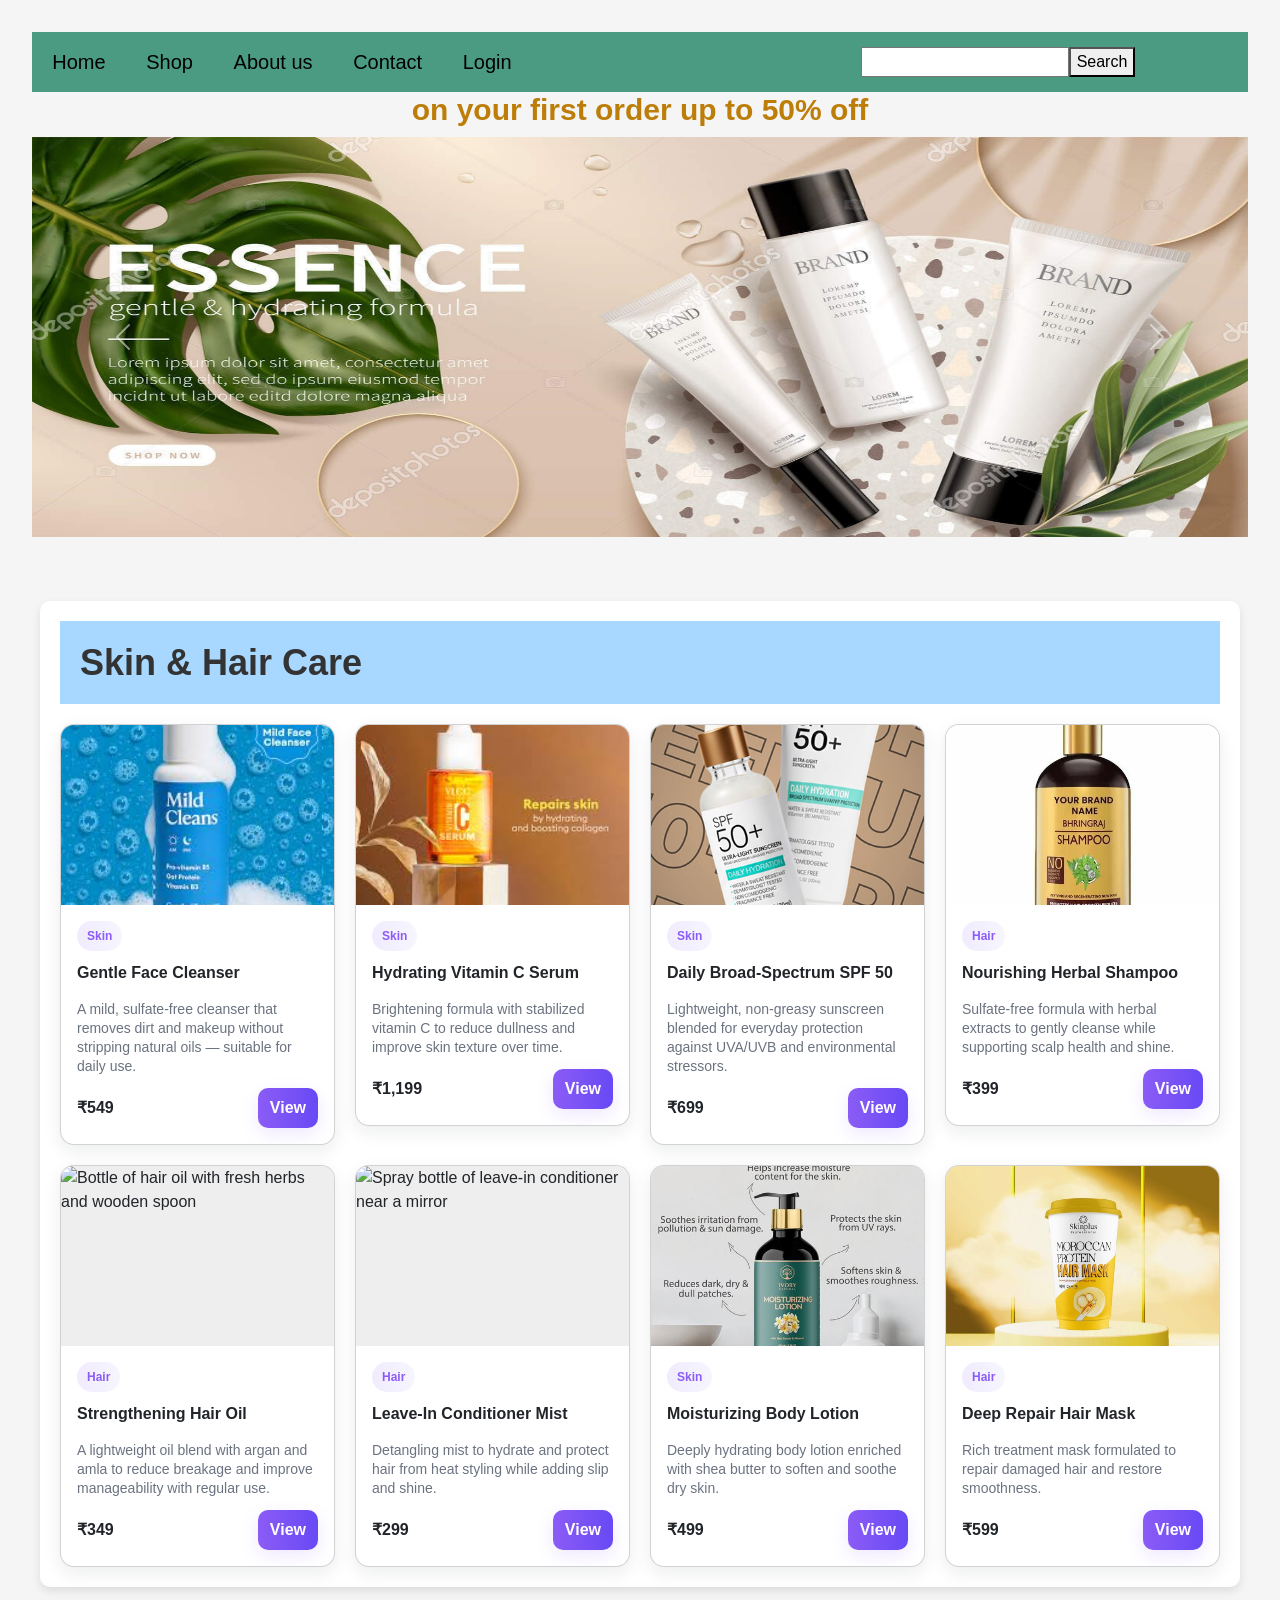
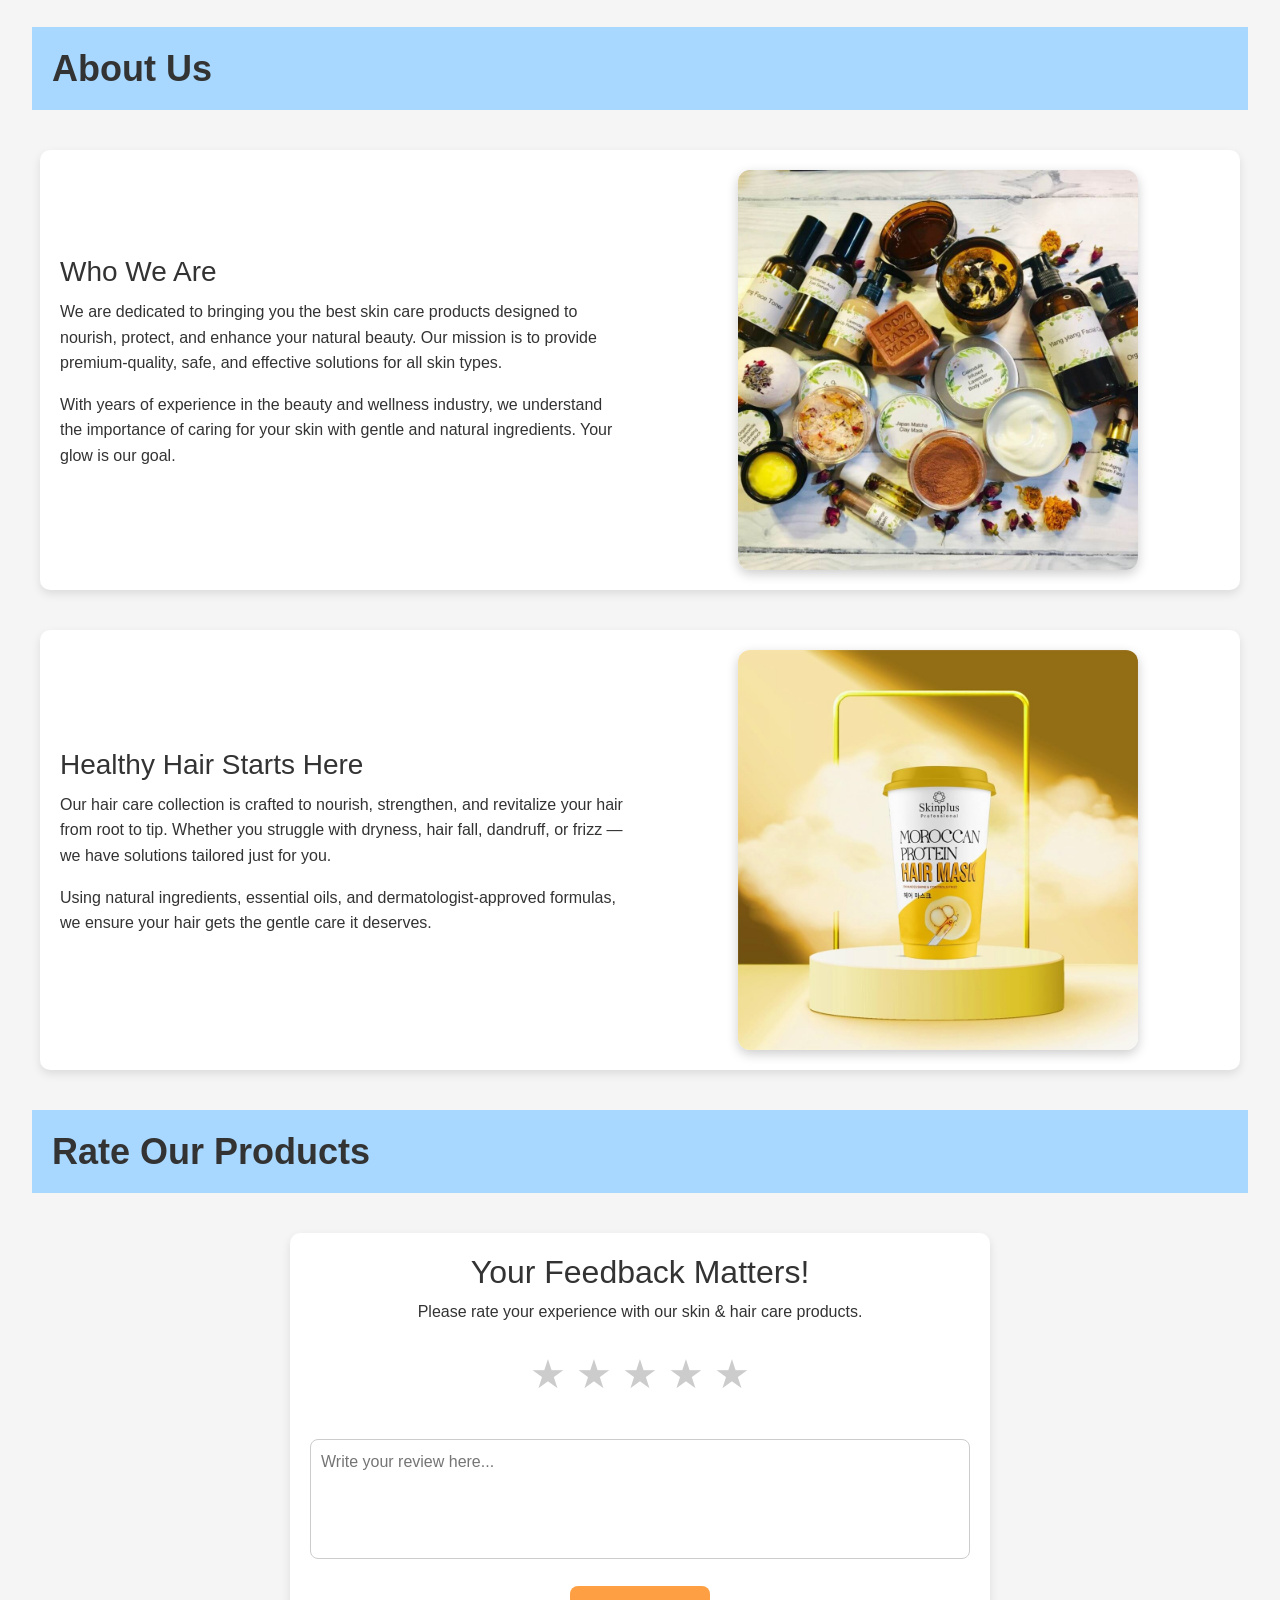
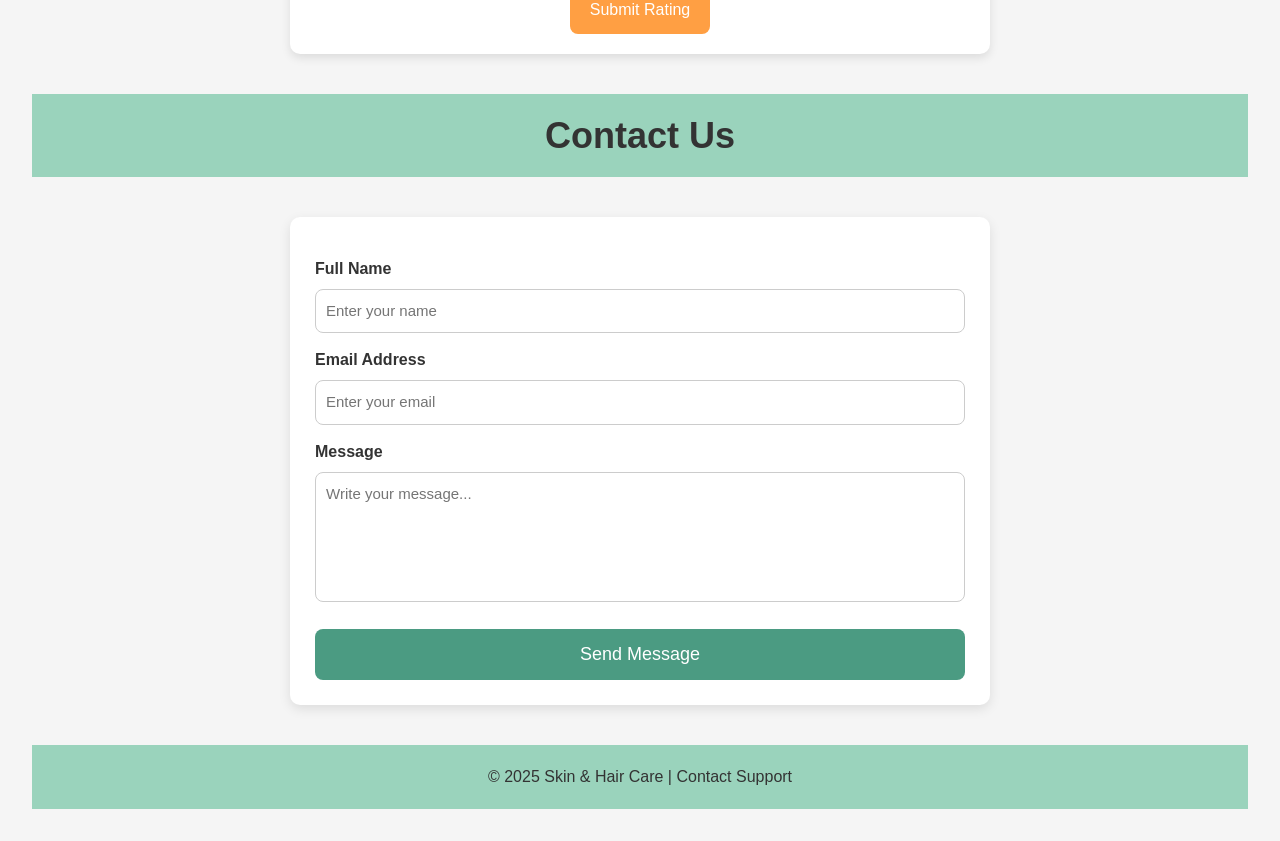
==== digital.html @ 93e8fe85 "Add files via upload" ====
<!DOCTYPE html>
<html lang="en">
<head>
  <meta charset="UTF-8">
  <meta name="viewport" content="width=device-width, initial-scale=1.0">
  <link href="https://cdn.jsdelivr.net/npm/bootstrap@5.3.8/dist/css/bootstrap.min.css" rel="stylesheet" integrity="sha384-sRIl4kxILFvY47J16cr9ZwB07vP4J8+LH7qKQnuqkuIAvNWLzeN8tE5YBujZqJLB" crossorigin="anonymous">
  <script src="https://cdn.jsdelivr.net/npm/bootstrap@5.3.8/dist/js/bootstrap.bundle.min.js" integrity="sha384-FKyoEForCGlyvwx9Hj09JcYn3nv7wiPVlz7YYwJrWVcXK/BmnVDxM+D2scQbITxI" crossorigin="anonymous"></script>
   <link href="https://fonts.googleapis.com/css2?family=Inter:wght@300;400;600;700&display=swap" rel="stylesheet">
  <link rel="stylesheet" href="style.css">
  <title>Naturals care</title>
</head>
<body>
  <div id="nav">
   <div id="links">
    <a href="#carouselExample">Home</a>
    <a href="#bag">Shop</a>
    <a href="#car">About us</a>
    <a href="#header">Contact</a>
    <a href="./login.html">Login</a>
   </div> 
   <div id="search">
    <input type="text">
    <button>Search</button>
   </div>
  </div>
  
  <h1 id="ons">on your first order up to 50% off</h1>
  
  <div id="carouselExample" class="carousel slide" >
  <div class="carousel-inner">
    <div class="carousel-item active">
      <img src="./brand.jpg" class="d-block w-100" alt="..."  id="img1">
    </div>
    <div class="carousel-item">
      <img src="skinnew.JPG" class="d-block w-100" alt="..."  id="img1">
    </div>
    <div class="carousel-item">
      <img src="./sunscreen.jpg" class="d-block w-100" alt="..."  id="img1">
    </div>
  </div>
  <button class="carousel-control-prev" type="button" data-bs-target="#carouselExample" data-bs-slide="prev" id="btn">
    <span class="carousel-control-prev-icon" aria-hidden="true"></span>
    <span class="visually-hidden">Previous</span>
  </button>
  <button class="carousel-control-next" type="button" data-bs-target="#carouselExample" data-bs-slide="next">
    <span class="carousel-control-next-icon" aria-hidden="true"></span>
    <span class="visually-hidden">Next</span>
  </button>
</div>
<br>
   <div class="container" id="bag">
    <header>
      <div>
        <h1 id="fff" style=" width: 100%; border-radius: 10px; ">Skin & Hair Care </h1> 

      </div>
    </header>
    <main class="grid" role="list">
      <!-- Card 1: Face Cleanser -->
      <article class="card" role="listitem">
        <div class="media">
          <img loading="lazy" src="./mild.jpg" alt="Face cleanser and fresh towel on white background">
        </div>
        <div class="body">
          <span class="tag">Skin</span>
          <h2 class="title">Gentle Face Cleanser</h2>
          <p class="desc">A mild, sulfate-free cleanser that removes dirt and makeup without stripping natural oils — suitable for daily use.</p>
          <div class="meta">
            <div class="price">₹549</div>
            <button class="btn">View</button>
          </div>
        </div>
      </article>

      <!-- Card 2: Hydrating Serum -->
      <article class="card">
        <div class="media">
          <img loading="lazy" src="./vitaminc.jpg" alt="Dropper with serum and plant leaves">
        </div>
        <div class="body">
          <span class="tag">Skin</span>
          <h2 class="title">Hydrating Vitamin C Serum</h2>
          <p class="desc">Brightening formula with stabilized vitamin C to reduce dullness and improve skin texture over time.</p>
          <div class="meta">
            <div class="price">₹1,199</div>
            <button class="btn">View</button>
          </div>
        </div>
      </article>

      <!-- Card 3: Sunscreen -->
      <article class="card">
        <div class="media">
          <img loading="lazy" src="./sunscree.jpg" alt="Sunscreen bottle on a light surface with citrus slice">
        </div>
        <div class="body">
          <span class="tag">Skin</span>
          <h2 class="title">Daily Broad‑Spectrum SPF 50</h2>
          <p class="desc">Lightweight, non-greasy sunscreen blended for everyday protection against UVA/UVB and environmental stressors.</p>
          <div class="meta">
            <div class="price">₹699</div>
            <button class="btn">View</button>
          </div>
        </div>
      </article>

      <!-- Card 4: Shampoo -->
      <article class="card">
        <div class="media">
          <img loading="lazy" src="./herbal.jpg" alt="Shampoo bottle with herbs and towel">
        </div>
        <div class="body">
          <span class="tag">Hair</span>
          <h2 class="title">Nourishing Herbal Shampoo</h2>
          <p class="desc">Sulfate-free formula with herbal extracts to gently cleanse while supporting scalp health and shine.</p>
          <div class="meta">
            <div class="price">₹399</div>
            <button class="btn">View</button>
          </div>
        </div>
      </article>

      <!-- Card 5: Hair Oil -->
      <article class="card">
        <div class="media">
          <img loading="lazy" src="./ecofriendly-beauty-product.jpg" alt="Bottle of hair oil with fresh herbs and wooden spoon">
        </div>
        <div class="body">
          <span class="tag">Hair</span>
          <h2 class="title">Strengthening Hair Oil</h2>
          <p class="desc">A lightweight oil blend with argan and amla to reduce breakage and improve manageability with regular use.</p>
          <div class="meta">
            <div class="price">₹349</div>
            <button class="btn">View</button>
          </div>
        </div>
      </article>

      <!-- Card 6: Leave‑in Conditioner -->
      <article class="card">
        <div class="media">
          <img loading="lazy" src="https://images.unsplash.com/photo-1522335789203-aabd1fc54bc9?q=80&w=1200&auto=format&fit=crop" alt="Spray bottle of leave-in conditioner near a mirror">
        </div>
        <div class="body">
          <span class="tag">Hair</span>
          <h2 class="title">Leave‑In Conditioner Mist</h2>
          <p class="desc">Detangling mist to hydrate and protect hair from heat styling while adding slip and shine.</p>
          <div class="meta">
            <div class="price">₹299</div>
            <button class="btn">View</button>
          </div>
        </div>
      </article>

          <!-- Card 7: Body Lotion -->
      <article class="card">
        <div class="media">
          <img loading="lazy" src="./lotion.jpg" alt="Body lotion bottle on soft fabric">
        </div>
        <div class="body">
          <span class="tag">Skin</span>
          <h2 class="title">Moisturizing Body Lotion</h2>
          <p class="desc">Deeply hydrating body lotion enriched with shea butter to soften and soothe dry skin.</p>
          <div class="meta">
            <div class="price">₹499</div>
            <button class="btn">View</button>
          </div>
        </div>
      </article>

      <!-- Card 8: Hair Mask -->
      <article class="card">
        <div class="media">
          <img loading="lazy" src="./hair mask.jpg" alt="Hair mask jar on white background">
        </div>
        <div class="body">
          <span class="tag">Hair</span>
          <h2 class="title">Deep Repair Hair Mask</h2>
          <p class="desc">Rich treatment mask formulated to repair damaged hair and restore smoothness.</p>
          <div class="meta">
            <div class="price">₹599</div>
            <button class="btn">View</button>
          </div>
        </div>
      </article>

    </main>
  </div>
  
    <header >
        <h1>About Us</h1>
    </header>

    <div class="container" id="car">
        <div class="about-section">

            <div class="about-text">
                <h2>Who We Are</h2>
                <p>
                    We are dedicated to bringing you the best skin care products designed to nourish,
                    protect, and enhance your natural beauty. Our mission is to provide premium-quality, safe,
                    and effective solutions for all skin  types.
                </p>
                <p>
                    With years of experience in the beauty and wellness industry, we understand the importance
                    of caring for your skin  with gentle and natural ingredients. Your glow is our goal.
                </p>
            </div>

            <div class="about-image">
                <img src="skincare.jpg" alt="Skin and Hair Care Products">
            </div>

        </div>
    </div>
     <div class="container">
        <div class="section">
            <div class="text-content">
                <h2>Healthy Hair Starts Here</h2>
                <p>
                    Our hair care collection is crafted to nourish, strengthen, and revitalize your hair from root
                    to tip. Whether you struggle with dryness, hair fall, dandruff, or frizz — we have solutions
                    tailored just for you.
                </p>
                <p>
                    Using natural ingredients, essential oils, and dermatologist-approved formulas, we ensure your
                    hair gets the gentle care it deserves.
                </p>
            </div>

            <div class="image-content">
                <img src="hair mask.jpg" alt="Hair Care Products">
            </div>
        </div>
    </div>
      <header>
        <h1>Rate Our Products</h1>
    </header>

    <div class="container" id="feed">
        <h2>Your Feedback Matters!</h2>
        <p>Please rate your experience with our skin & hair care products.</p>

        <div class="stars">
            <input type="radio" id="star5" name="rating" value="5">
            <label for="star5">★</label>

            <input type="radio" id="star4" name="rating" value="4">
            <label for="star4">★</label>

            <input type="radio" id="star3" name="rating" value="3">
            <label for="star3">★</label>

            <input type="radio" id="star2" name="rating" value="2">
            <label for="star2">★</label>

            <input type="radio" id="star1" name="rating" value="1">
            <label for="star1">★</label>
        </div>

        <textarea placeholder="Write your review here..."></textarea>

        <button type="submit" id="btnn">Submit Rating</button>
    </div>
    <div id="header">
        <h1>Contact Us</h1>
    </div>

    <div id="container">
        

        <form id="form">
            <label for="name">Full Name</label>
            <input type="text" id="name" placeholder="Enter your name" required>

            <label for="email">Email Address</label>
            <input type="email" id="email" placeholder="Enter your email" required>

            <label for="message">Message</label>
            <textarea id="message" placeholder="Write your message..."></textarea>

            <button type="submit" id="submitBtn">Send Message</button>
        </form>
    </div>

    <div id="footer">
        &copy; 2025 Skin & Hair Care | Contact Support
    </div>
</body>
</html>
---- style.css ----
#nav{
    background-color: #4b9b82;
    height: 60px;
    display: flex;
    justify-content: space-between;
    align-items: center;
}
#links{
    width: 500px;
    height: 60px;
    display: flex;
    justify-content: space-around;
    align-items: center;
}
#search
{
    height: 60px;
    width: 500px;
    display: flex;
    align-items: center;
    justify-content: center;
    border-radius: 20px;
}
a{
    color: black;
    text-decoration: none;
    font-size: 20px;
   
}
a:hover
{
    color: black;
    background-color: whitesmoke;
    border-radius: 5px;
   
}
#img1
{
    height: 400px;
}

#ons{
    display: flex;
    height: 45px;
    justify-content: center;
    color: rgb(189, 126, 9);
    font-size: 30px;

}
 :root{
      --bg:#f6f7fb;
      --card:#ffffff;
      --muted:#6b7280;
      --accent:#8b5cf6;
      --radius:14px;
      font-family: 'Inter', system-ui, -apple-system, 'Segoe UI', Roboto, 'Helvetica Neue', Arial;
    }
    *{box-sizing:border-box}
    body{
      margin:0;
      padding:32px;
      background:linear-gradient(180deg,var(--bg),#ffffff);
      color:#0f172a;
      -webkit-font-smoothing:antialiased;
      -moz-osx-font-smoothing:grayscale;
    }
    .container{
      max-width:1200px;
      margin:0 auto;
    }
    header{
      display:flex;
      align-items:center;
      justify-content:space-between;
      gap:16px;
      margin-bottom:20px;
    }
    h1{margin:0;font-size:20px;font-weight:700}
    p.lead{margin:0;color:var(--muted);font-size:14px}

    .grid{
      display:grid;
      grid-template-columns: repeat(4, 1fr);
      gap:20px;
      align-items:start;
    }

    .card{
      background:var(--card);
      border-radius:var(--radius);
      box-shadow:0 6px 18px rgba(15,23,42,0.08);
      overflow:hidden;
      display:flex;
      flex-direction:column;
      transition:transform .22s ease, box-shadow .22s ease;
      min-height:360px;
    }
    .card:hover{transform:translateY(-8px);box-shadow:0 20px 40px rgba(15,23,42,0.12)}

    .card .media{
      width:100%;
      height:180px;
      overflow:hidden;
      background:#eee;
    }
    .card img{
      width:100%;
      height:100%;
      object-fit:cover;
      display:block;
      transition:transform .6s ease;
    }
    .card:hover img{transform:scale(1.05)}

    .card .body{
      padding:16px;
      display:flex;
      flex-direction:column;
      gap:12px;
      flex:1 1 auto;
    }
    .tag{
      display:inline-block;
      font-size:12px;
      padding:6px 10px;
      border-radius:999px;
      background:linear-gradient(90deg, rgba(139,92,246,0.12), rgba(99,102,241,0.06));
      color:var(--accent);
      font-weight:600;
      width:max-content;
    }
    .title{font-size:16px;margin:0 0 6px 0;font-weight:700}
    .desc{margin:0;color:var(--muted);font-size:14px;line-height:1.35}

    .meta{
      margin-top:auto; /* push to bottom */
      display:flex;
      align-items:center;
      justify-content:space-between;
      gap:12px;
    }
    .price{font-weight:700}
    .btn{
      appearance:none;
      border:0;
      padding:8px 12px;
      font-weight:600;
      border-radius:10px;
      background:linear-gradient(90deg,var(--accent),#6849f5);
      color:white;
      cursor:pointer;
      box-shadow:0 6px 18px rgba(139,92,246,0.14);
    }
    /* small tweaks for very small screens */
    @media (max-width:1000px){
      body{padding:18px}
      .card .media{height:150px}
    }
     body {
            margin: 0;
            font-family: Arial, sans-serif;
            background: #f7f7f7;
            color: #333;
        }

        header {
            background: #d9b8ff;
            padding: 20px;
            text-align: center;
        }

        header h1 {
            margin: 0;
            font-size: 36px;
        }

        .container {
            max-width: 1200px;
            margin: 40px auto;
            padding: 20px;
            background: #fff;
            border-radius: 10px;
            box-shadow: 0 4px 10px rgba(0,0,0,0.1);
        }

        .about-section {
            display: flex;
            flex-wrap: wrap;
            gap: 30px;
            align-items: center;
        }

        .about-text {
            flex: 1;
            min-width: 280px;
        }

        .about-text h2 {
            font-size: 28px;
            margin-bottom: 10px;
        }

        .about-text p {
            line-height: 1.6;
            font-size: 16px;
        }

        .about-image {
            flex: 1;
            min-width: 280px;
            text-align: center;
        }

        .about-image img {
            width: 100%;
            max-width: 400px;
            border-radius: 12px;
            box-shadow: 0 4px 12px rgba(0,0,0,0.2);
        }
          body {
            margin: 0;
            font-family: Arial, sans-serif;
            background: #f5f5f5;
            color: #333;
        }

        header {
            background: #a8d8ff;
            padding: 20px;
            text-align: center;
        }

        header h1 {
            margin: 0;
            font-size: 36px;
        }

        .container {
            max-width: 1200px;
            margin: 40px auto;
            padding: 20px;
            background: #fff;
            border-radius: 10px;
            box-shadow: 0 4px 10px rgba(0,0,0,0.1);
        }

        .section {
            display: flex;
            flex-wrap: wrap;
            gap: 30px;
            align-items: center;
        }

        .text-content {
            flex: 1;
            min-width: 280px;
        }

        .text-content h2 {
            font-size: 28px;
            margin-bottom: 10px;
        }

        .text-content p {
            line-height: 1.6;
            font-size: 16px;
        }

        .image-content {
            flex: 1;
            min-width: 280px;
            text-align: center;
        }

        .image-content img {
            width: 100%;
            max-width: 400px;
            border-radius: 12px;
            box-shadow: 0 4px 12px rgba(0,0,0,0.2);
        }

        footer {
            text-align: center;
            padding: 20px;
            background: #a8d8ff;
            margin-top: 40px;
        }
        #btnn
         {
            margin-top: 20px;
            padding: 12px 20px;
            background: #ff9f43;
            border: none;
            color: #fff;
            font-size: 16px;
            border-radius: 8px;
            cursor: pointer;
            transition: 0.3s;
         }
        #btnn:hover {
            background: #e67e22;
        }
         textarea {
            width: 100%;
            height: 120px;
            padding: 10px;
            border-radius: 8px;
            border: 1px solid #ccc;
            margin-top: 15px;
            resize: none;
        }
        #feed
        {
           max-width: 700px;
            margin: 40px auto;
            padding: 20px;
            background: #fff;
            border-radius: 10px;
            box-shadow: 0 4px 10px rgba(0,0,0,0.1);
            text-align: center;

        }
        .stars {
            display: flex;
            justify-content: center;
            gap: 10px;
            margin: 20px 0;
        }

        .stars input {
            display: none;
        }

        .stars label {
            font-size: 40px;
            color: #ccc;
            cursor: pointer;
            transition: 0.3s;
        }

        .stars input:checked ~ label,
        .stars label:hover,
        .stars label:hover ~ label {
            color: gold;
        }
         #container {
            max-width: 700px;
            margin: 40px auto;
            padding: 25px;
            background: #fff;
            border-radius: 10px;
            box-shadow: 0 4px 12px rgba(0,0,0,0.1);
        }

        #container h2 {
            text-align: center;
            font-size: 28px;
            margin-bottom: 20px;
        }

        #form label {
            font-size: 16px;
            font-weight: bold;
            display: block;
            margin-top: 15px;
        }

        #form input,
        #form textarea {
            width: 100%;
            padding: 10px;
            margin-top: 8px;
            border-radius: 8px;
            border: 1px solid #ccc;
            font-size: 15px;
        }

        #form textarea {
            height: 130px;
            resize: none;
        }

        #submitBtn {
            margin-top: 20px;
            padding: 12px;
            width: 100%;
            background: #4b9b82;
            border: none;
            color: #fff;
            font-size: 18px;
            border-radius: 8px;
            cursor: pointer;
            transition: 0.3s;
        }

        #submitBtn:hover {
            background: #3e8c72;
        }

        #footer {
            text-align: center;
            padding: 20px;
            background: #9ad3bc;
            margin-top: 40px;
        }
          #header {
            background: #9ad3bc;
            padding: 20px;
            text-align: center;
        }
            #header h1 {
            margin: 0;
            font-size: 36px;
        }
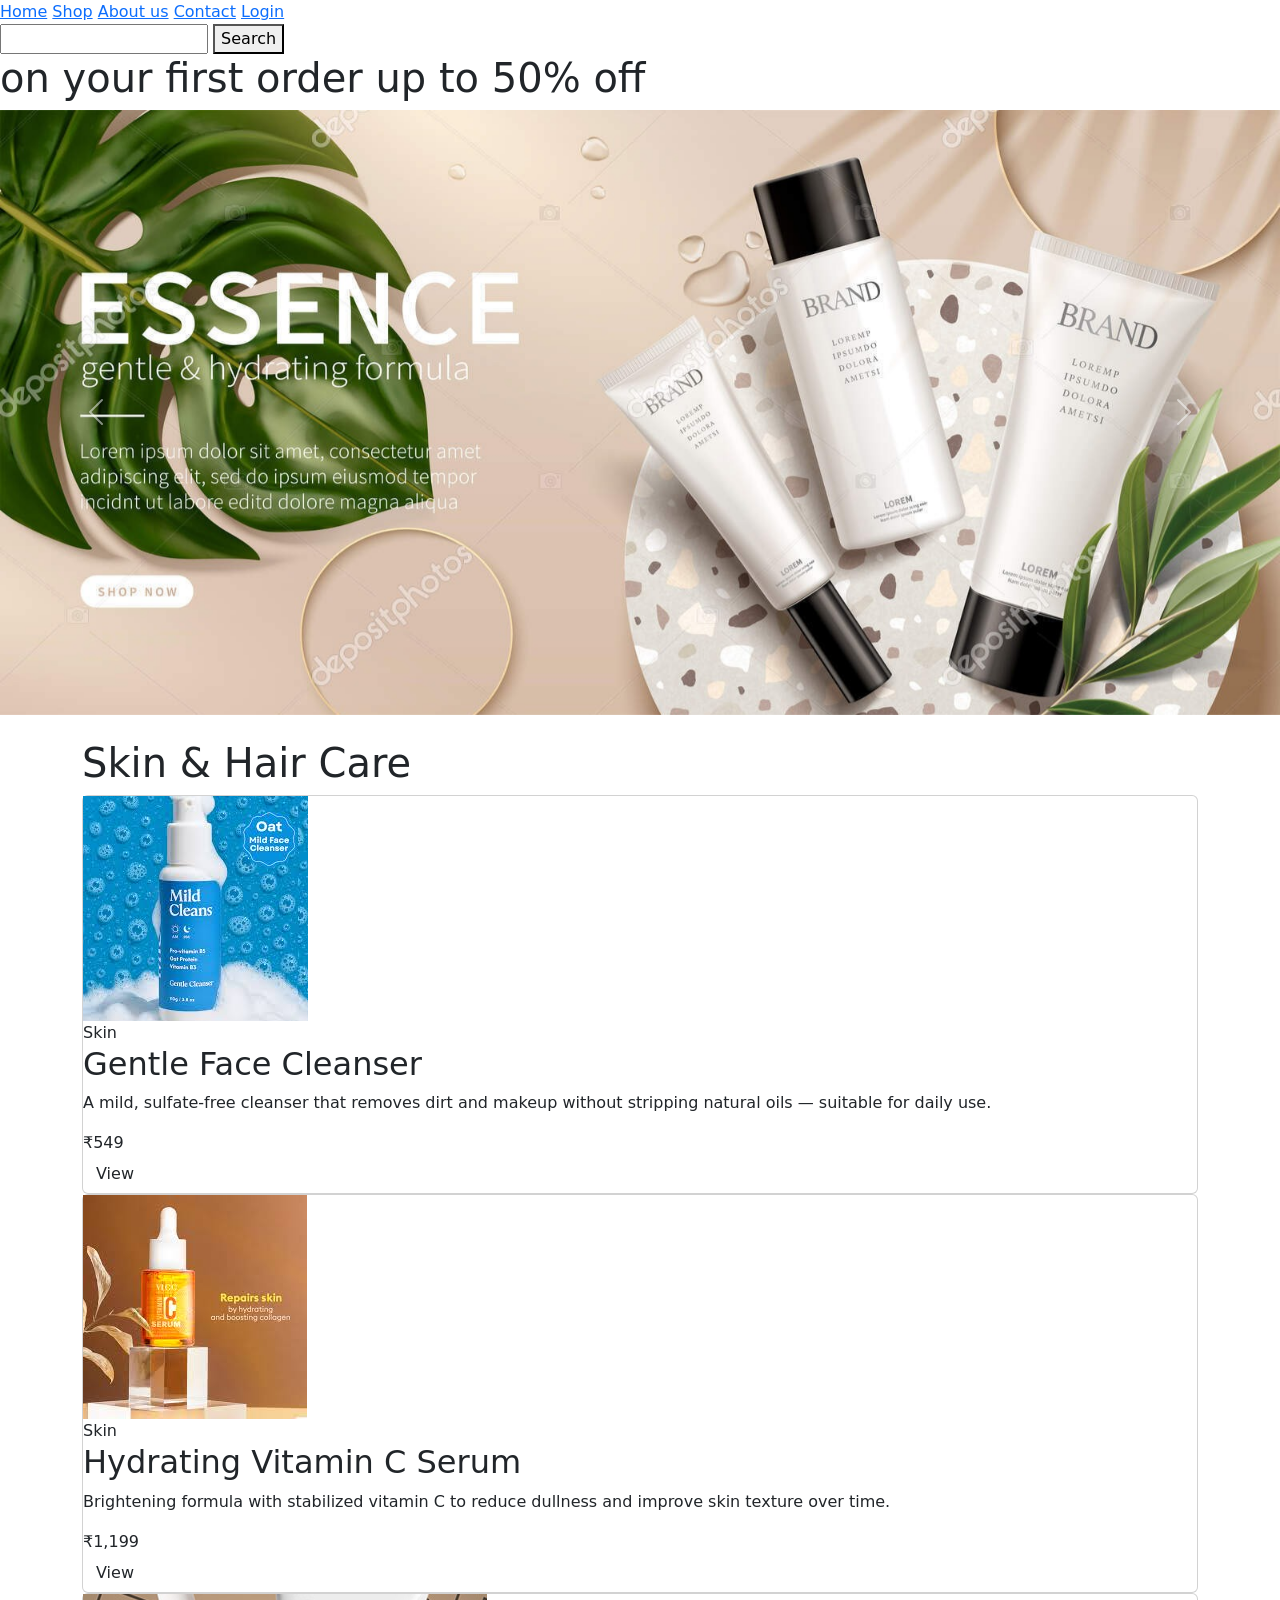
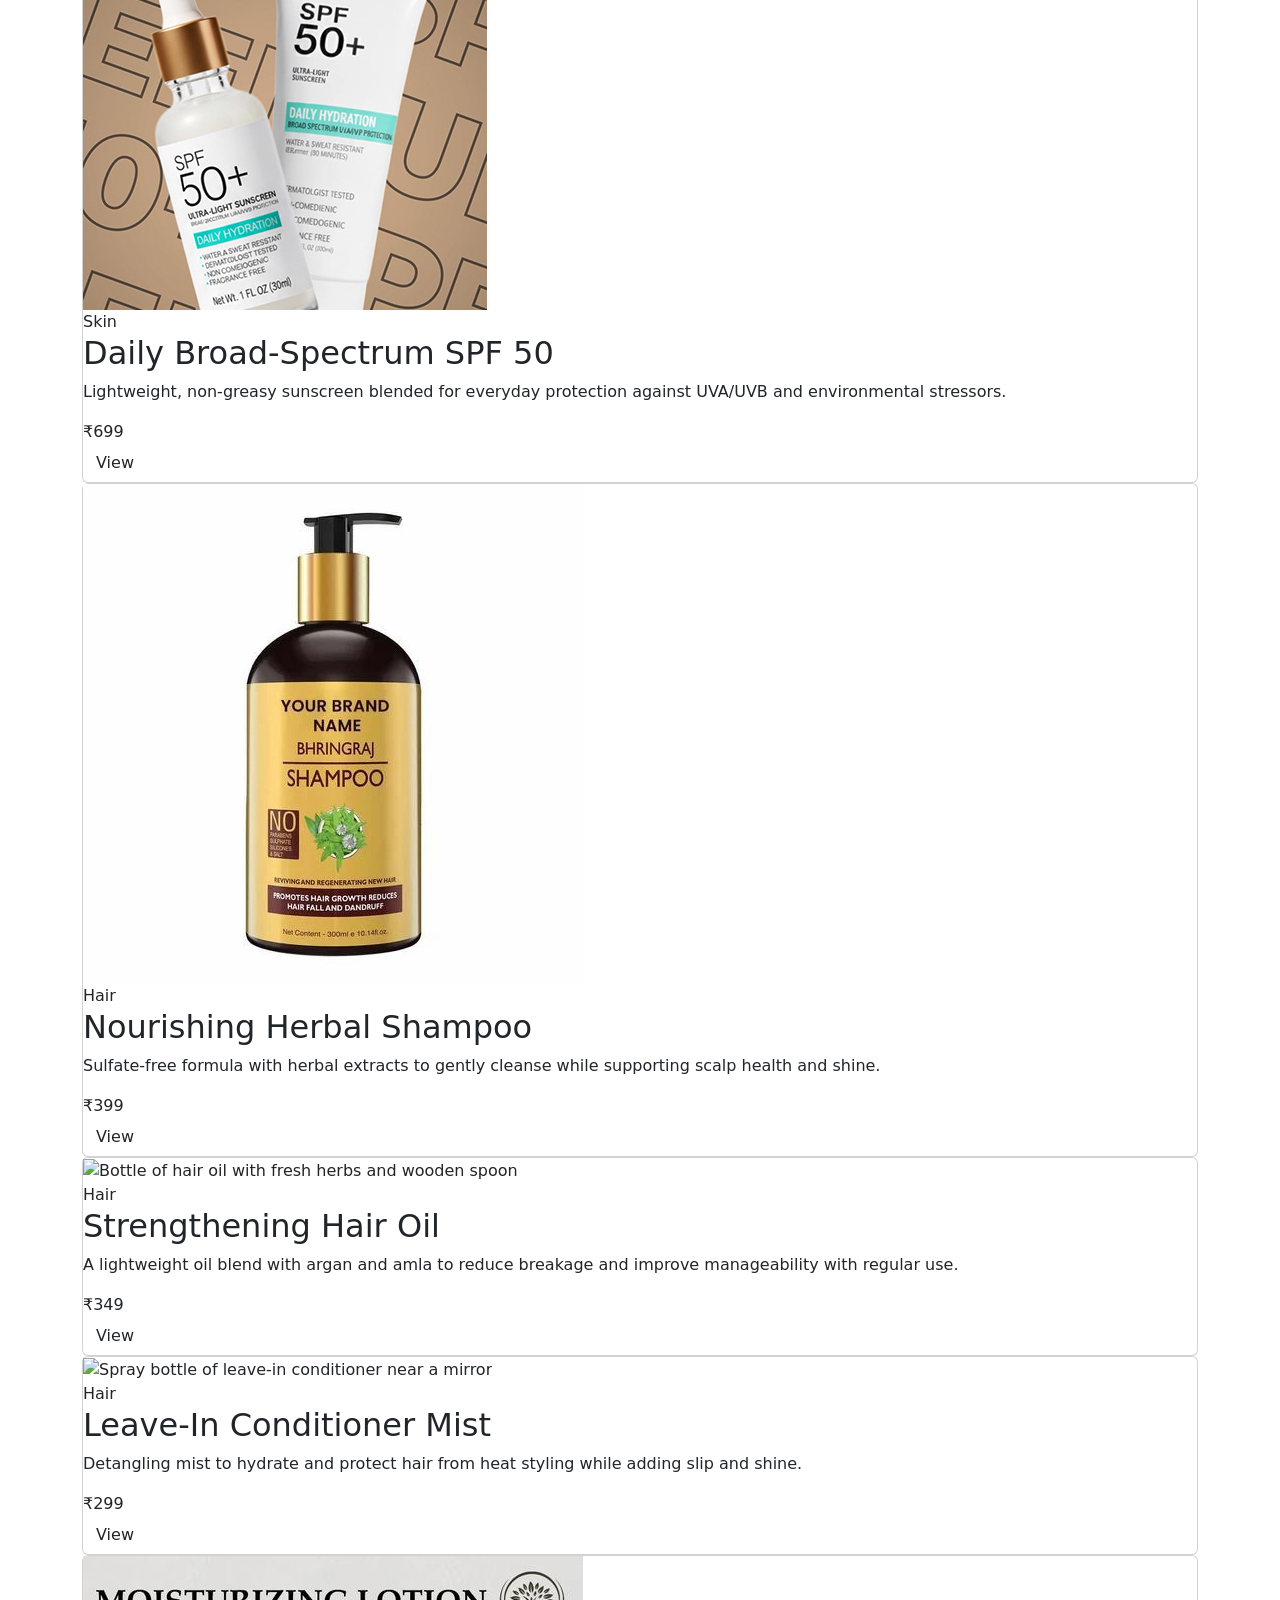
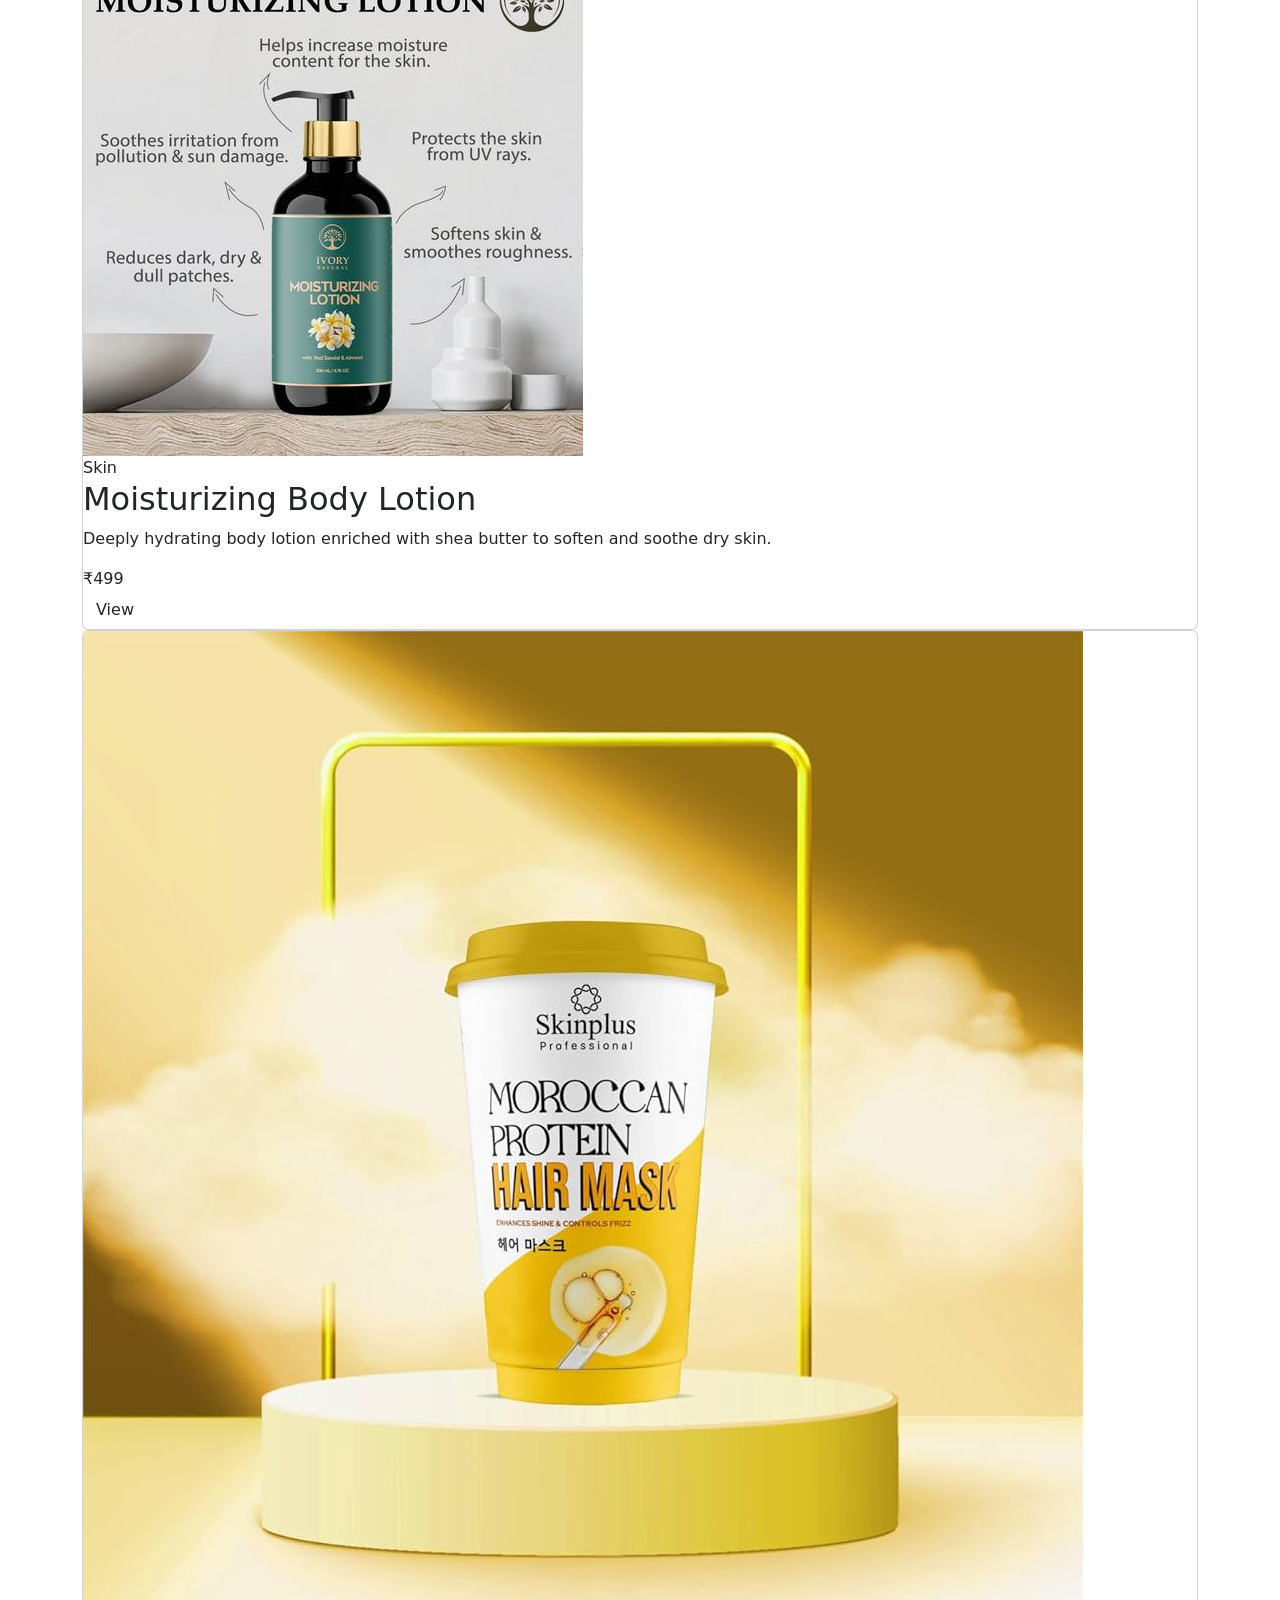
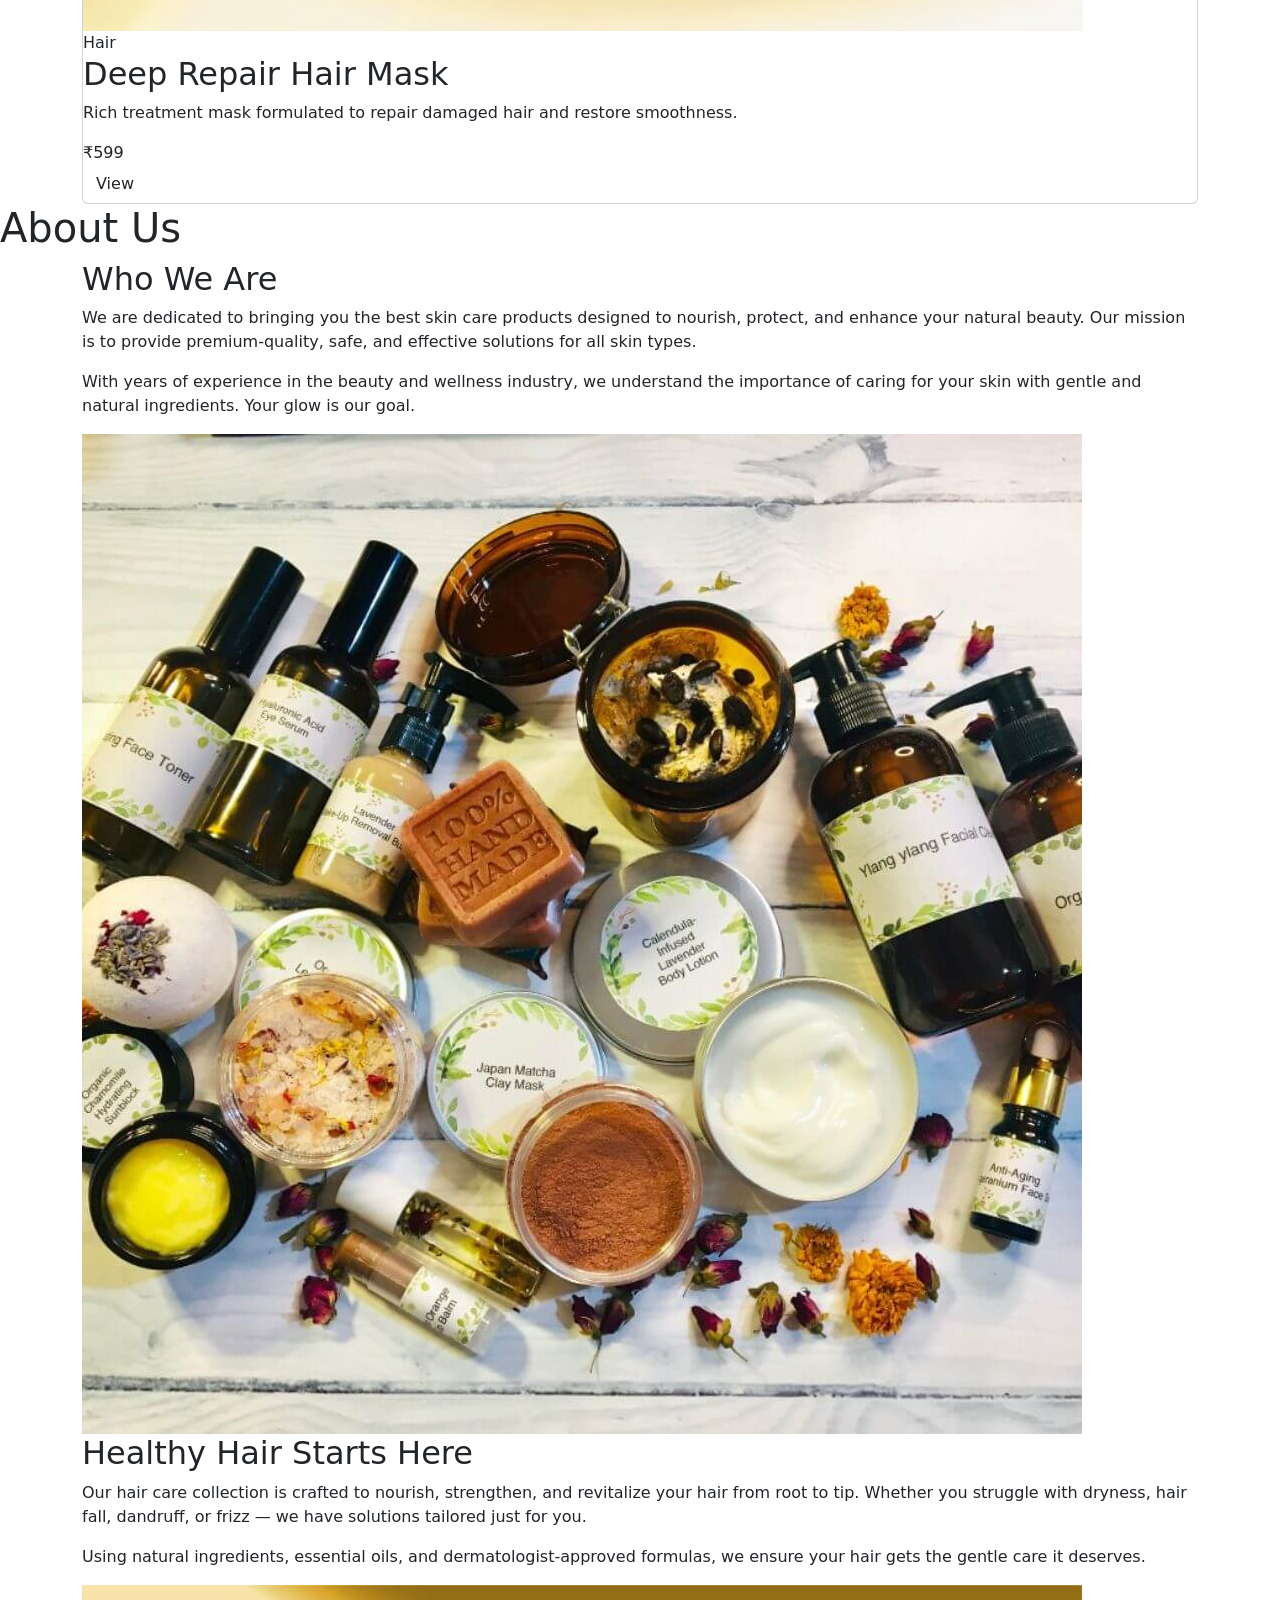
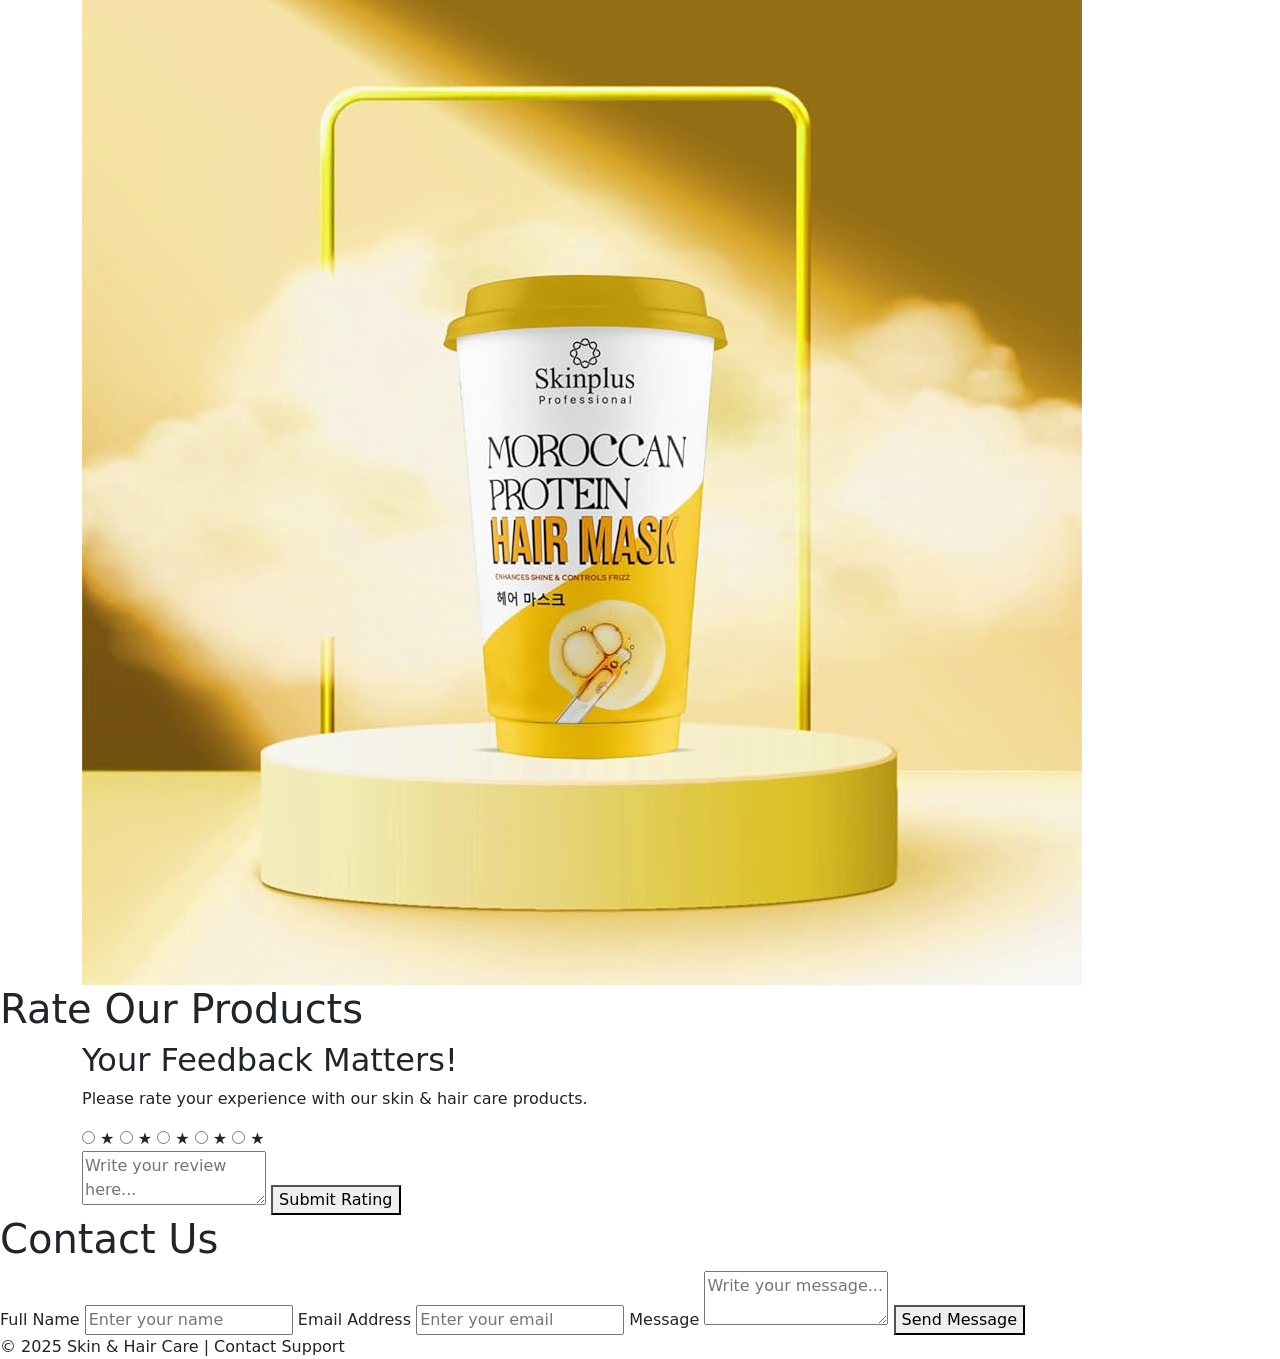
==== commit 8f4b5b16: "Update digital.html" ====
--- a/digital.html
+++ b/digital.html
@@ -6,7 +6,7 @@
   <link href="https://cdn.jsdelivr.net/npm/bootstrap@5.3.8/dist/css/bootstrap.min.css" rel="stylesheet" integrity="sha384-sRIl4kxILFvY47J16cr9ZwB07vP4J8+LH7qKQnuqkuIAvNWLzeN8tE5YBujZqJLB" crossorigin="anonymous">
   <script src="https://cdn.jsdelivr.net/npm/bootstrap@5.3.8/dist/js/bootstrap.bundle.min.js" integrity="sha384-FKyoEForCGlyvwx9Hj09JcYn3nv7wiPVlz7YYwJrWVcXK/BmnVDxM+D2scQbITxI" crossorigin="anonymous"></script>
    <link href="https://fonts.googleapis.com/css2?family=Inter:wght@300;400;600;700&display=swap" rel="stylesheet">
-  <link rel="stylesheet" href="style.css">
+  <link rel="stylesheet" href="Style.css">
   <title>Naturals care</title>
 </head>
 <body>
@@ -288,3 +288,4 @@
     </div>
 </body>
 </html>
+
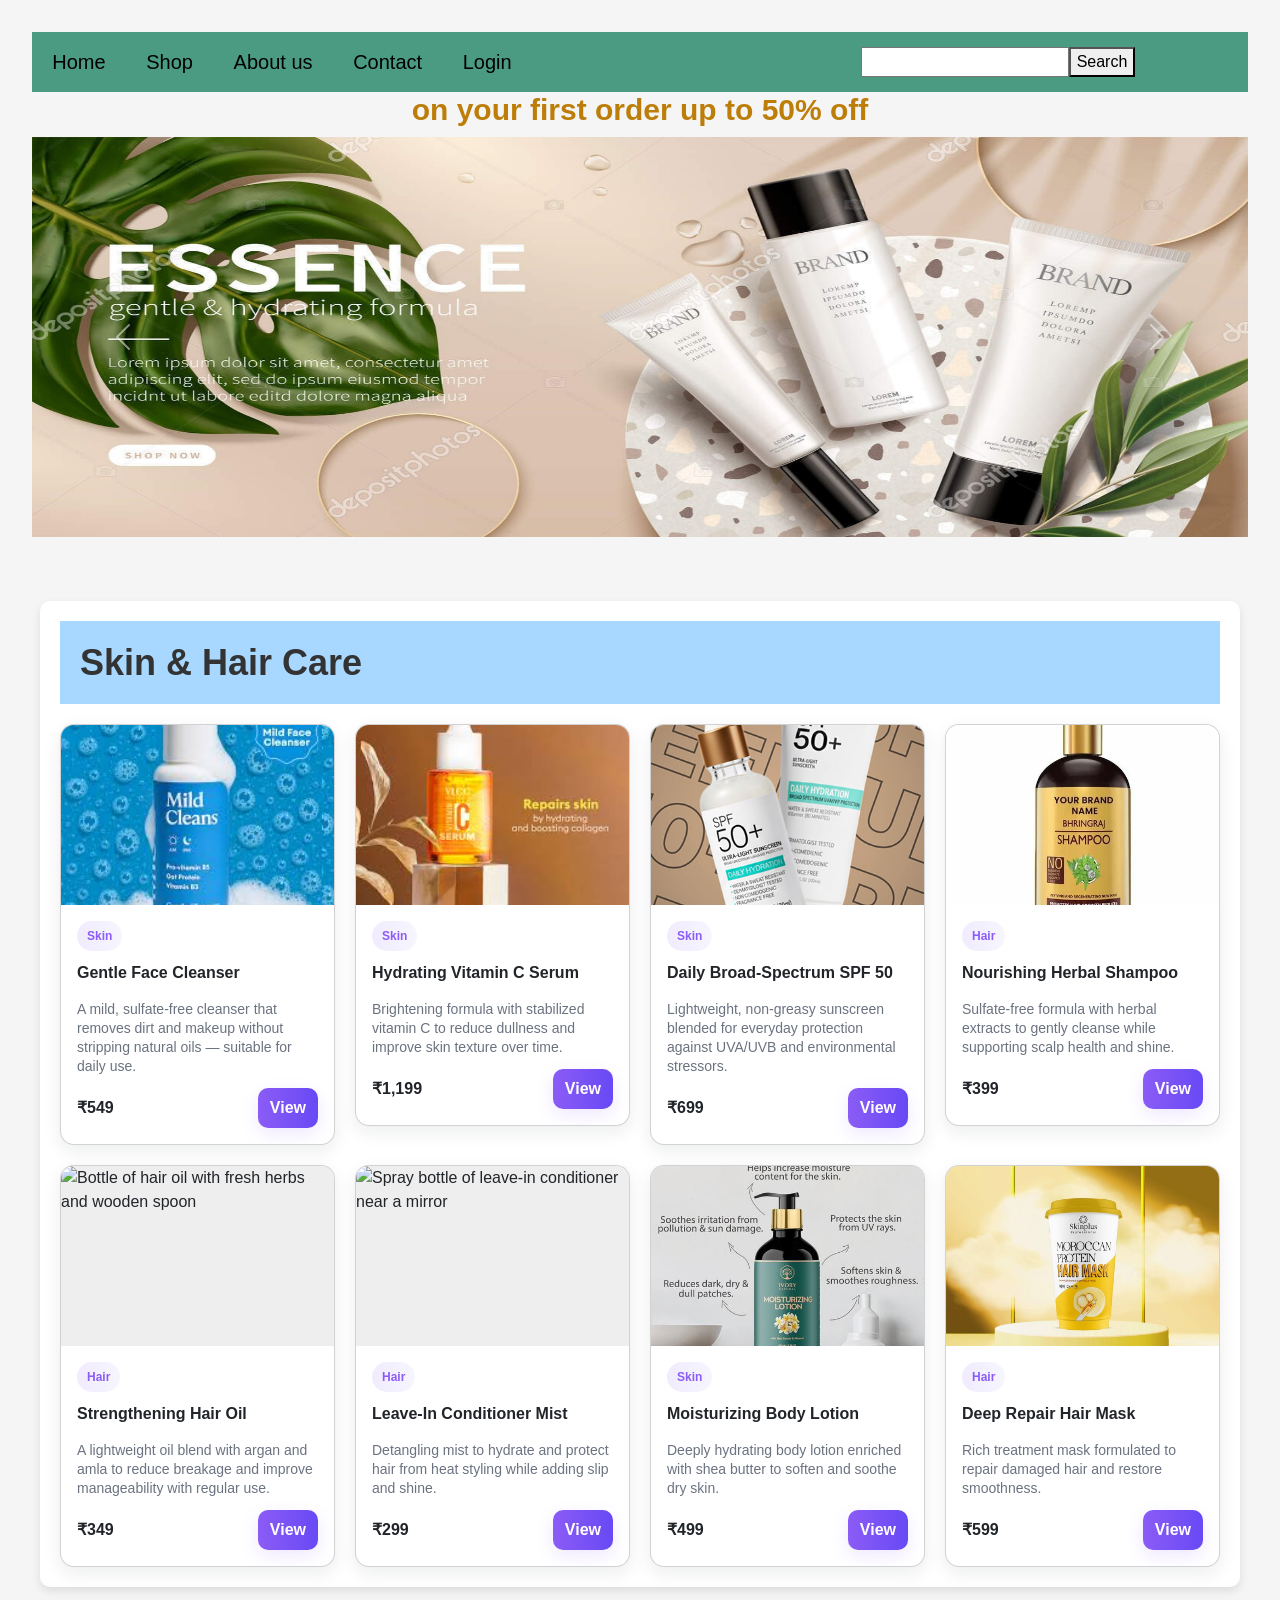
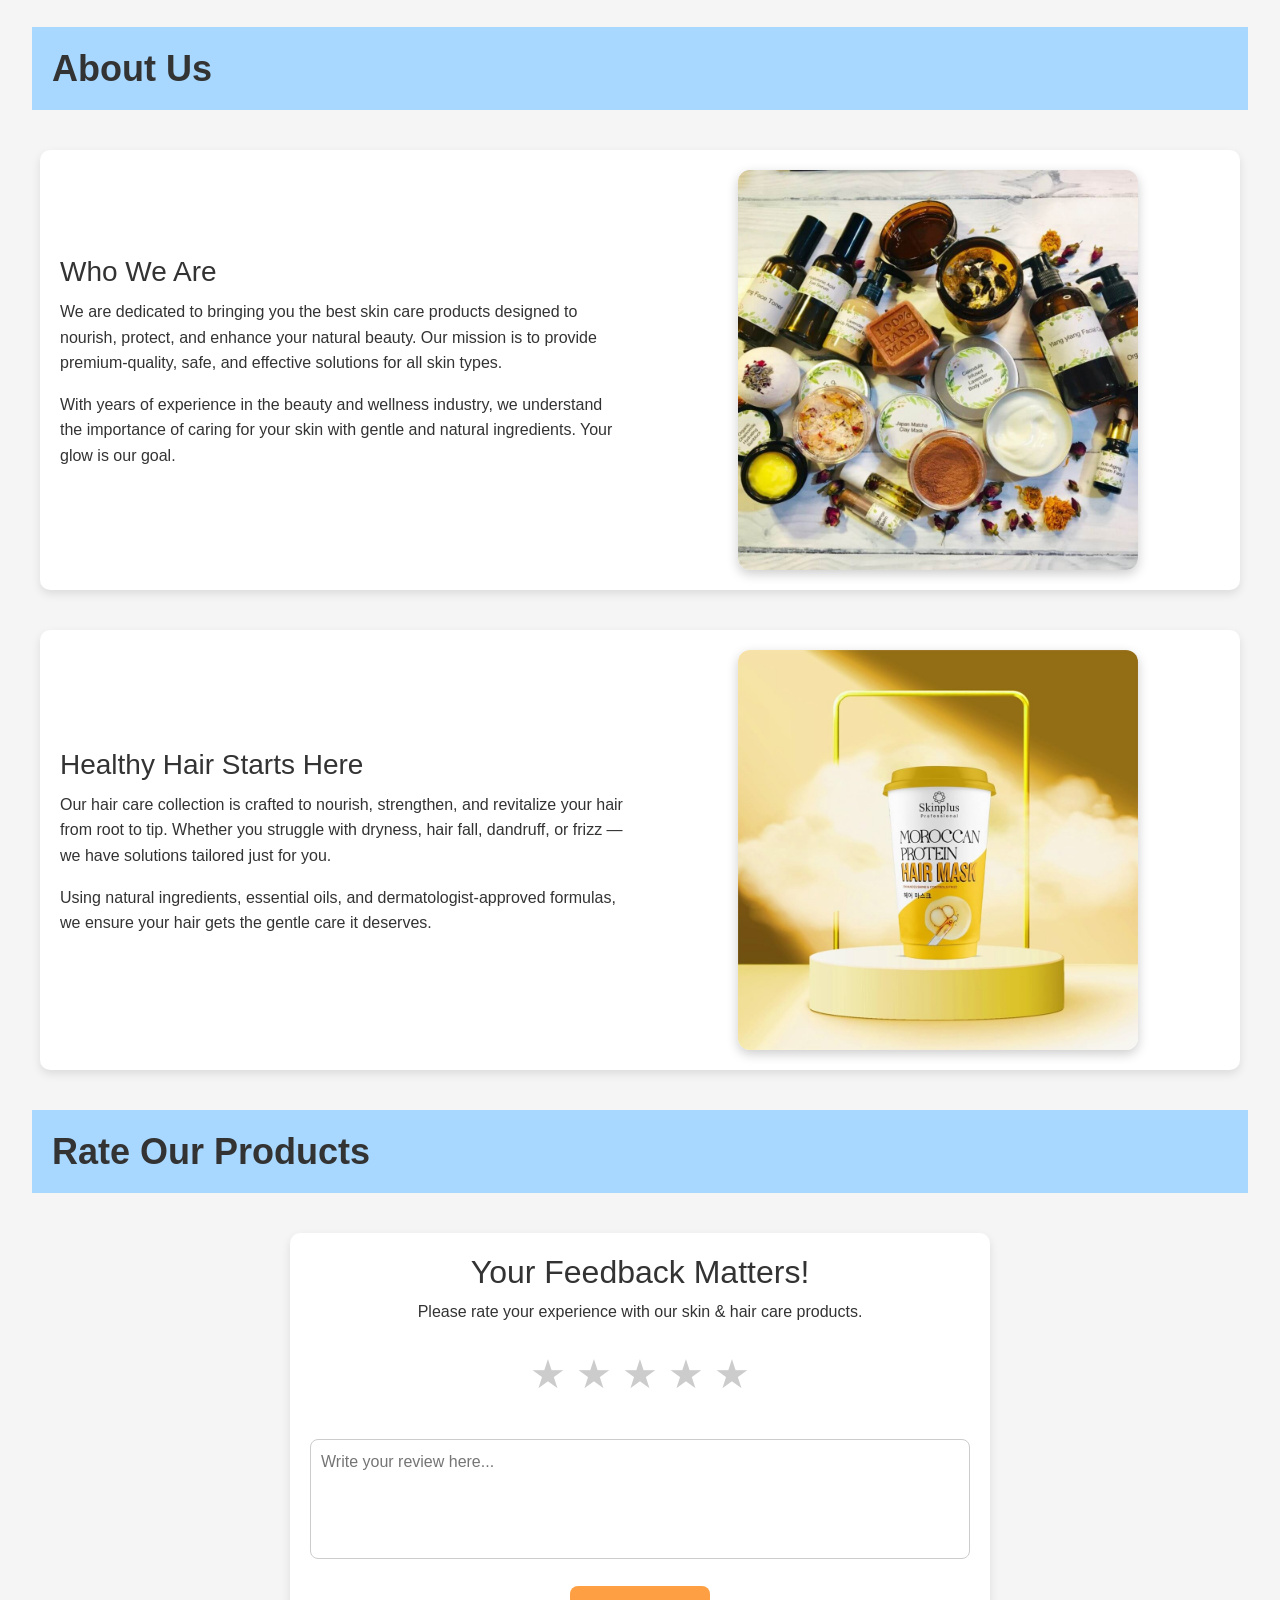
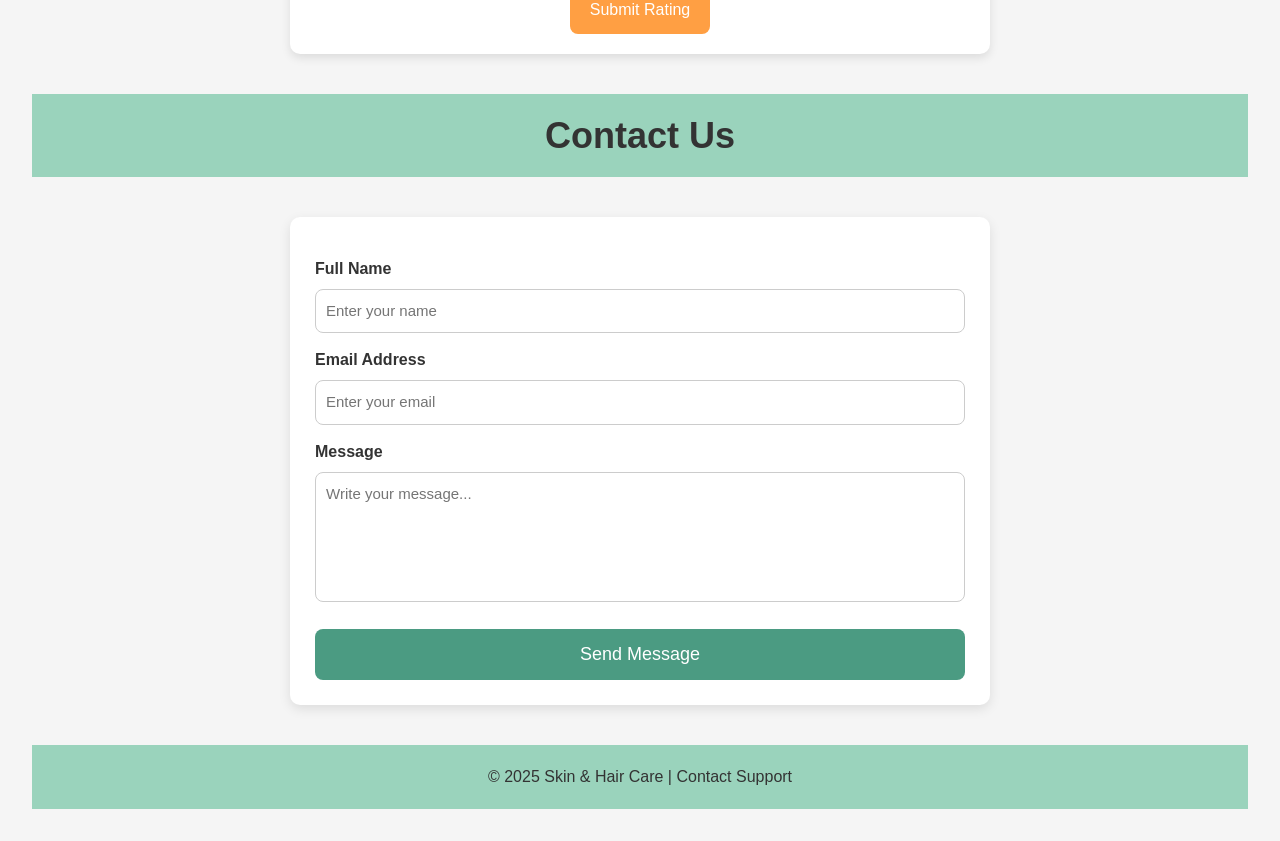
==== commit 7f2cd281: "Update digital.html" ====
--- a/digital.html
+++ b/digital.html
@@ -6,7 +6,7 @@
   <link href="https://cdn.jsdelivr.net/npm/bootstrap@5.3.8/dist/css/bootstrap.min.css" rel="stylesheet" integrity="sha384-sRIl4kxILFvY47J16cr9ZwB07vP4J8+LH7qKQnuqkuIAvNWLzeN8tE5YBujZqJLB" crossorigin="anonymous">
   <script src="https://cdn.jsdelivr.net/npm/bootstrap@5.3.8/dist/js/bootstrap.bundle.min.js" integrity="sha384-FKyoEForCGlyvwx9Hj09JcYn3nv7wiPVlz7YYwJrWVcXK/BmnVDxM+D2scQbITxI" crossorigin="anonymous"></script>
    <link href="https://fonts.googleapis.com/css2?family=Inter:wght@300;400;600;700&display=swap" rel="stylesheet">
-  <link rel="stylesheet" href="Style.css">
+  <link rel="stylesheet" href="style.css">
   <title>Naturals care</title>
 </head>
 <body>
@@ -289,3 +289,4 @@
 </body>
 </html>
 
+
--- a/style.css
+++ b/style.css
@@ -0,0 +1,414 @@
+#nav{
+    background-color: #4b9b82;
+    height: 60px;
+    display: flex;
+    justify-content: space-between;
+    align-items: center;
+}
+#links{
+    width: 500px;
+    height: 60px;
+    display: flex;
+    justify-content: space-around;
+    align-items: center;
+}
+#search
+{
+    height: 60px;
+    width: 500px;
+    display: flex;
+    align-items: center;
+    justify-content: center;
+    border-radius: 20px;
+}
+a{
+    color: black;
+    text-decoration: none;
+    font-size: 20px;
+   
+}
+a:hover
+{
+    color: black;
+    background-color: whitesmoke;
+    border-radius: 5px;
+   
+}
+#img1
+{
+    height: 400px;
+}
+
+#ons{
+    display: flex;
+    height: 45px;
+    justify-content: center;
+    color: rgb(189, 126, 9);
+    font-size: 30px;
+
+}
+ :root{
+      --bg:#f6f7fb;
+      --card:#ffffff;
+      --muted:#6b7280;
+      --accent:#8b5cf6;
+      --radius:14px;
+      font-family: 'Inter', system-ui, -apple-system, 'Segoe UI', Roboto, 'Helvetica Neue', Arial;
+    }
+    *{box-sizing:border-box}
+    body{
+      margin:0;
+      padding:32px;
+      background:linear-gradient(180deg,var(--bg),#ffffff);
+      color:#0f172a;
+      -webkit-font-smoothing:antialiased;
+      -moz-osx-font-smoothing:grayscale;
+    }
+    .container{
+      max-width:1200px;
+      margin:0 auto;
+    }
+    header{
+      display:flex;
+      align-items:center;
+      justify-content:space-between;
+      gap:16px;
+      margin-bottom:20px;
+    }
+    h1{margin:0;font-size:20px;font-weight:700}
+    p.lead{margin:0;color:var(--muted);font-size:14px}
+
+    .grid{
+      display:grid;
+      grid-template-columns: repeat(4, 1fr);
+      gap:20px;
+      align-items:start;
+    }
+
+    .card{
+      background:var(--card);
+      border-radius:var(--radius);
+      box-shadow:0 6px 18px rgba(15,23,42,0.08);
+      overflow:hidden;
+      display:flex;
+      flex-direction:column;
+      transition:transform .22s ease, box-shadow .22s ease;
+      min-height:360px;
+    }
+    .card:hover{transform:translateY(-8px);box-shadow:0 20px 40px rgba(15,23,42,0.12)}
+
+    .card .media{
+      width:100%;
+      height:180px;
+      overflow:hidden;
+      background:#eee;
+    }
+    .card img{
+      width:100%;
+      height:100%;
+      object-fit:cover;
+      display:block;
+      transition:transform .6s ease;
+    }
+    .card:hover img{transform:scale(1.05)}
+
+    .card .body{
+      padding:16px;
+      display:flex;
+      flex-direction:column;
+      gap:12px;
+      flex:1 1 auto;
+    }
+    .tag{
+      display:inline-block;
+      font-size:12px;
+      padding:6px 10px;
+      border-radius:999px;
+      background:linear-gradient(90deg, rgba(139,92,246,0.12), rgba(99,102,241,0.06));
+      color:var(--accent);
+      font-weight:600;
+      width:max-content;
+    }
+    .title{font-size:16px;margin:0 0 6px 0;font-weight:700}
+    .desc{margin:0;color:var(--muted);font-size:14px;line-height:1.35}
+
+    .meta{
+      margin-top:auto; /* push to bottom */
+      display:flex;
+      align-items:center;
+      justify-content:space-between;
+      gap:12px;
+    }
+    .price{font-weight:700}
+    .btn{
+      appearance:none;
+      border:0;
+      padding:8px 12px;
+      font-weight:600;
+      border-radius:10px;
+      background:linear-gradient(90deg,var(--accent),#6849f5);
+      color:white;
+      cursor:pointer;
+      box-shadow:0 6px 18px rgba(139,92,246,0.14);
+    }
+    /* small tweaks for very small screens */
+    @media (max-width:1000px){
+      body{padding:18px}
+      .card .media{height:150px}
+    }
+     body {
+            margin: 0;
+            font-family: Arial, sans-serif;
+            background: #f7f7f7;
+            color: #333;
+        }
+
+        header {
+            background: #d9b8ff;
+            padding: 20px;
+            text-align: center;
+        }
+
+        header h1 {
+            margin: 0;
+            font-size: 36px;
+        }
+
+        .container {
+            max-width: 1200px;
+            margin: 40px auto;
+            padding: 20px;
+            background: #fff;
+            border-radius: 10px;
+            box-shadow: 0 4px 10px rgba(0,0,0,0.1);
+        }
+
+        .about-section {
+            display: flex;
+            flex-wrap: wrap;
+            gap: 30px;
+            align-items: center;
+        }
+
+        .about-text {
+            flex: 1;
+            min-width: 280px;
+        }
+
+        .about-text h2 {
+            font-size: 28px;
+            margin-bottom: 10px;
+        }
+
+        .about-text p {
+            line-height: 1.6;
+            font-size: 16px;
+        }
+
+        .about-image {
+            flex: 1;
+            min-width: 280px;
+            text-align: center;
+        }
+
+        .about-image img {
+            width: 100%;
+            max-width: 400px;
+            border-radius: 12px;
+            box-shadow: 0 4px 12px rgba(0,0,0,0.2);
+        }
+          body {
+            margin: 0;
+            font-family: Arial, sans-serif;
+            background: #f5f5f5;
+            color: #333;
+        }
+
+        header {
+            background: #a8d8ff;
+            padding: 20px;
+            text-align: center;
+        }
+
+        header h1 {
+            margin: 0;
+            font-size: 36px;
+        }
+
+        .container {
+            max-width: 1200px;
+            margin: 40px auto;
+            padding: 20px;
+            background: #fff;
+            border-radius: 10px;
+            box-shadow: 0 4px 10px rgba(0,0,0,0.1);
+        }
+
+        .section {
+            display: flex;
+            flex-wrap: wrap;
+            gap: 30px;
+            align-items: center;
+        }
+
+        .text-content {
+            flex: 1;
+            min-width: 280px;
+        }
+
+        .text-content h2 {
+            font-size: 28px;
+            margin-bottom: 10px;
+        }
+
+        .text-content p {
+            line-height: 1.6;
+            font-size: 16px;
+        }
+
+        .image-content {
+            flex: 1;
+            min-width: 280px;
+            text-align: center;
+        }
+
+        .image-content img {
+            width: 100%;
+            max-width: 400px;
+            border-radius: 12px;
+            box-shadow: 0 4px 12px rgba(0,0,0,0.2);
+        }
+
+        footer {
+            text-align: center;
+            padding: 20px;
+            background: #a8d8ff;
+            margin-top: 40px;
+        }
+        #btnn
+         {
+            margin-top: 20px;
+            padding: 12px 20px;
+            background: #ff9f43;
+            border: none;
+            color: #fff;
+            font-size: 16px;
+            border-radius: 8px;
+            cursor: pointer;
+            transition: 0.3s;
+         }
+        #btnn:hover {
+            background: #e67e22;
+        }
+         textarea {
+            width: 100%;
+            height: 120px;
+            padding: 10px;
+            border-radius: 8px;
+            border: 1px solid #ccc;
+            margin-top: 15px;
+            resize: none;
+        }
+        #feed
+        {
+           max-width: 700px;
+            margin: 40px auto;
+            padding: 20px;
+            background: #fff;
+            border-radius: 10px;
+            box-shadow: 0 4px 10px rgba(0,0,0,0.1);
+            text-align: center;
+
+        }
+        .stars {
+            display: flex;
+            justify-content: center;
+            gap: 10px;
+            margin: 20px 0;
+        }
+
+        .stars input {
+            display: none;
+        }
+
+        .stars label {
+            font-size: 40px;
+            color: #ccc;
+            cursor: pointer;
+            transition: 0.3s;
+        }
+
+        .stars input:checked ~ label,
+        .stars label:hover,
+        .stars label:hover ~ label {
+            color: gold;
+        }
+         #container {
+            max-width: 700px;
+            margin: 40px auto;
+            padding: 25px;
+            background: #fff;
+            border-radius: 10px;
+            box-shadow: 0 4px 12px rgba(0,0,0,0.1);
+        }
+
+        #container h2 {
+            text-align: center;
+            font-size: 28px;
+            margin-bottom: 20px;
+        }
+
+        #form label {
+            font-size: 16px;
+            font-weight: bold;
+            display: block;
+            margin-top: 15px;
+        }
+
+        #form input,
+        #form textarea {
+            width: 100%;
+            padding: 10px;
+            margin-top: 8px;
+            border-radius: 8px;
+            border: 1px solid #ccc;
+            font-size: 15px;
+        }
+
+        #form textarea {
+            height: 130px;
+            resize: none;
+        }
+
+        #submitBtn {
+            margin-top: 20px;
+            padding: 12px;
+            width: 100%;
+            background: #4b9b82;
+            border: none;
+            color: #fff;
+            font-size: 18px;
+            border-radius: 8px;
+            cursor: pointer;
+            transition: 0.3s;
+        }
+
+        #submitBtn:hover {
+            background: #3e8c72;
+        }
+
+        #footer {
+            text-align: center;
+            padding: 20px;
+            background: #9ad3bc;
+            margin-top: 40px;
+        }
+          #header {
+            background: #9ad3bc;
+            padding: 20px;
+            text-align: center;
+        }
+            #header h1 {
+            margin: 0;
+            font-size: 36px;
+        }
